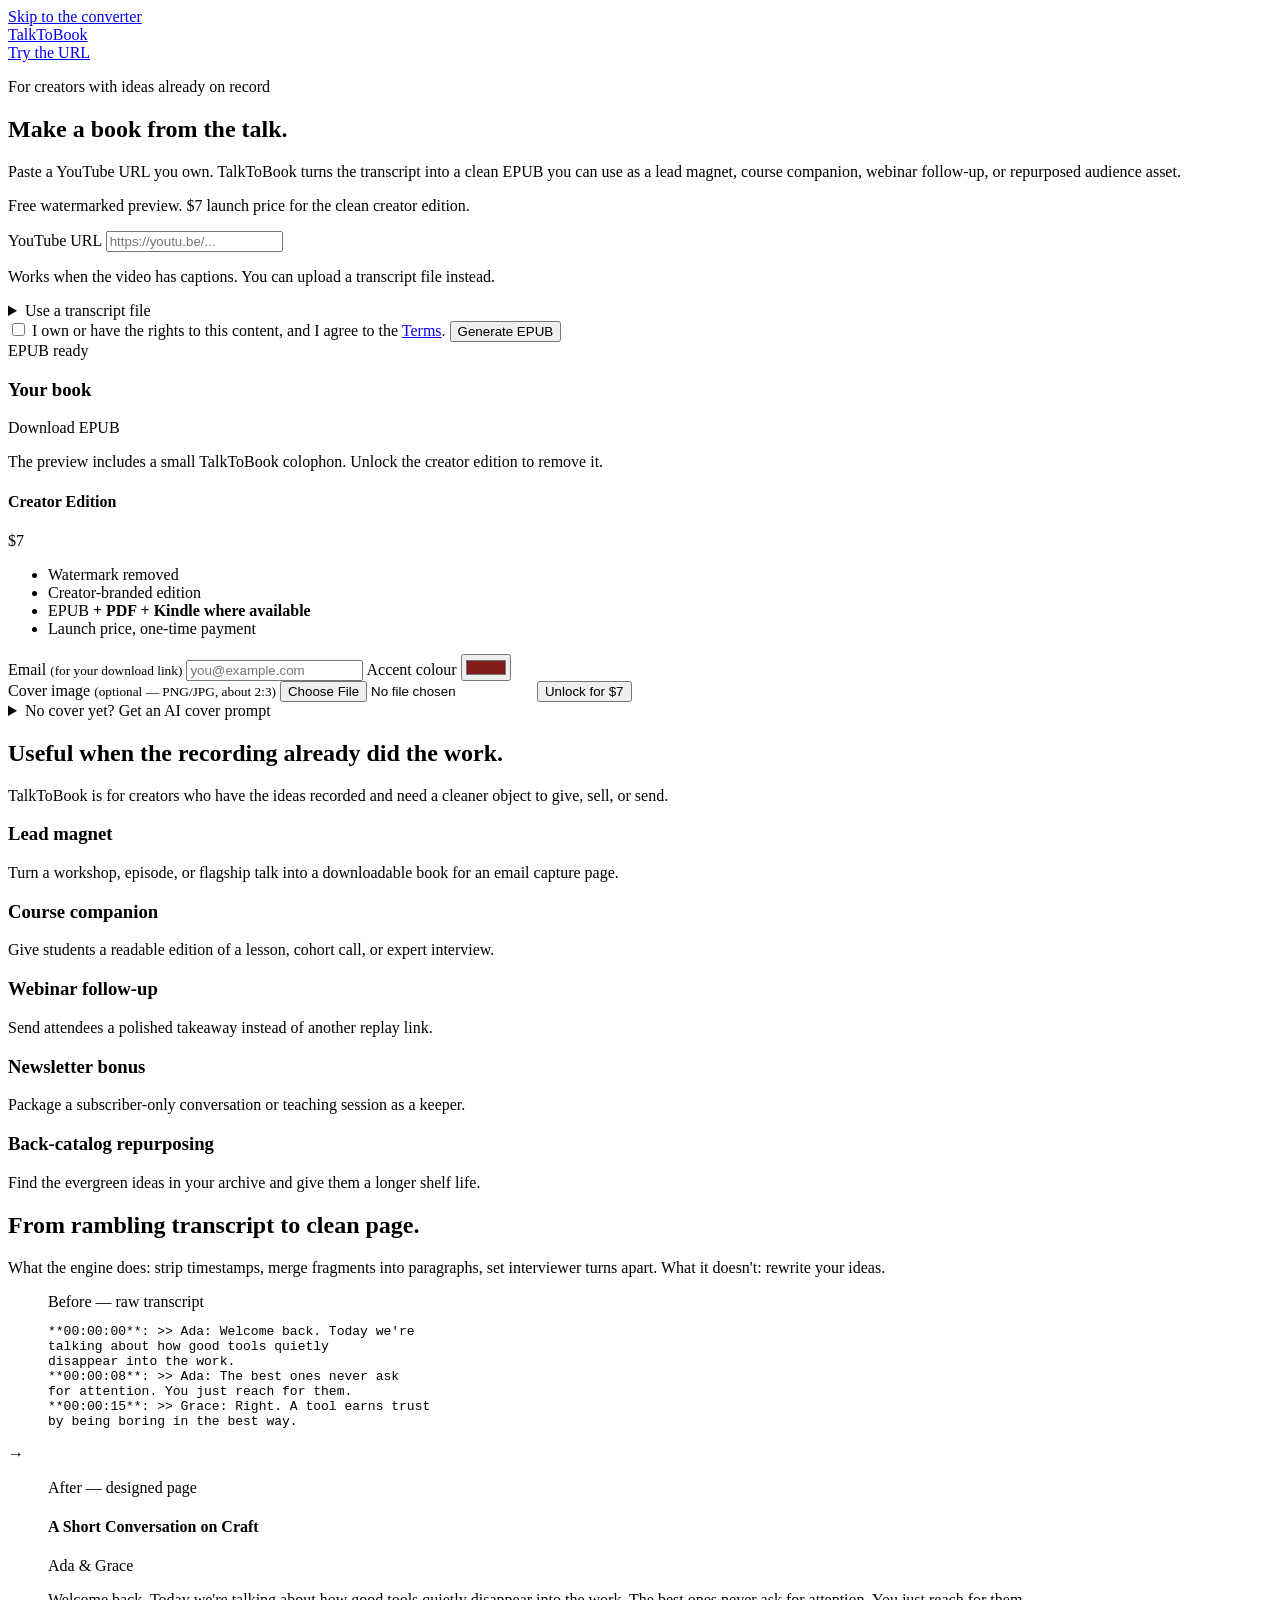
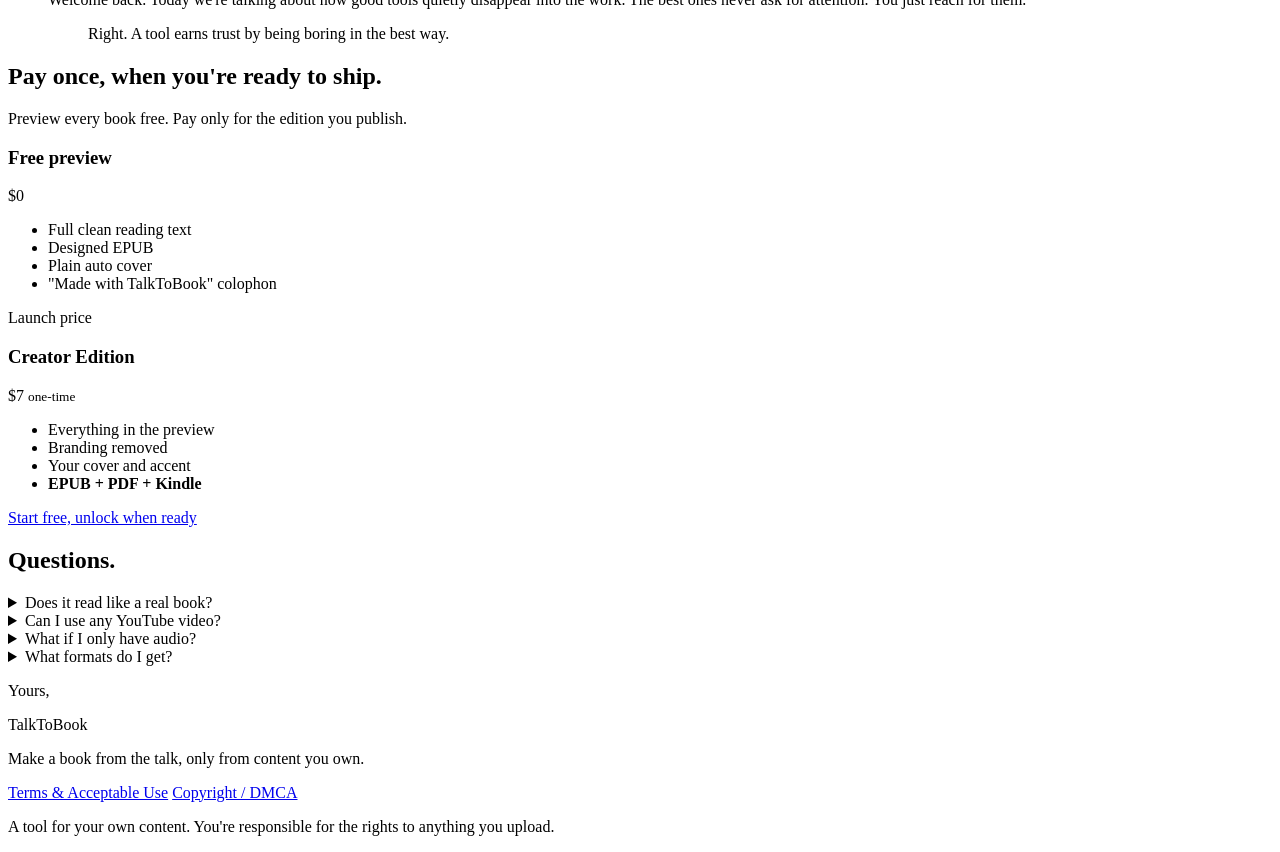
==== webapp/static/index.html @ c2366002 "Rebrand landing page for creator use cases" ====
<!DOCTYPE html>
<html lang="en">
<head>
  <meta charset="UTF-8" />
  <meta name="viewport" content="width=device-width, initial-scale=1.0" />
  <meta name="theme-color" content="#F7F0E5" />

  <title>TalkToBook — Make a book from the talk</title>
  <meta name="description" content="Turn your own YouTube talks, webinars, podcasts, and course recordings into clean EPUB lead magnets. Preview free, unlock the creator edition for $7." />
  <meta name="keywords" content="podcast to book, transcript to ebook, youtube to book, turn podcast into book, transcript to epub, interview to book, spoken word to book, kindle ready ebook" />
  <meta name="robots" content="index,follow" />
  <meta name="author" content="TalkToBook" />
  <link rel="canonical" href="https://talktobook.com/" />
  <link rel="icon" type="image/svg+xml" href="/static/favicon.svg" />
  <link rel="apple-touch-icon" href="/static/apple-touch-icon.png" />
  <link rel="alternate" type="application/rss+xml" title="TalkToBook" href="/feed.xml" />

  <!-- Open Graph -->
  <meta property="og:type" content="website" />
  <meta property="og:site_name" content="TalkToBook" />
  <meta property="og:title" content="TalkToBook — Make a book from the talk" />
  <meta property="og:description" content="Turn owned creator recordings into clean EPUB lead magnets. Preview free, unlock the creator edition for $7." />
  <meta property="og:url" content="https://talktobook.com/" />
  <meta property="og:image" content="https://talktobook.com/static/og.png" />
  <meta property="og:image:width" content="1200" />
  <meta property="og:image:height" content="630" />
  <meta property="og:locale" content="en_US" />

  <!-- Twitter -->
  <meta name="twitter:card" content="summary_large_image" />
  <meta name="twitter:title" content="TalkToBook — Make a book from the talk" />
  <meta name="twitter:description" content="Turn owned creator recordings into clean EPUB lead magnets. Preview free, unlock the creator edition for $7." />
  <meta name="twitter:image" content="https://talktobook.com/static/og.png" />

  <!-- Fonts -->
  <link rel="preconnect" href="https://fonts.googleapis.com" />
  <link rel="preconnect" href="https://fonts.gstatic.com" crossorigin />
  <link href="https://fonts.googleapis.com/css2?family=Instrument+Sans:wght@400;500;600;700&family=JetBrains+Mono:wght@500&family=Newsreader:opsz,wght@6..72,400;6..72,500;6..72,600;6..72,700&display=swap" rel="stylesheet" />

  <link rel="stylesheet" href="/static/style.css" />

  <!-- Structured data -->
  <script type="application/ld+json">
  {
    "@context": "https://schema.org",
    "@graph": [
      {
        "@type": "Organization",
        "@id": "https://talktobook.com/#org",
        "name": "TalkToBook",
        "url": "https://talktobook.com/",
        "logo": "https://talktobook.com/static/og.png",
        "sameAs": []
      },
      {
        "@type": "WebSite",
        "@id": "https://talktobook.com/#site",
        "url": "https://talktobook.com/",
        "name": "TalkToBook",
        "publisher": {"@id": "https://talktobook.com/#org"},
        "inLanguage": "en"
      },
      {
        "@type": "SoftwareApplication",
        "name": "TalkToBook",
        "applicationCategory": "MultimediaApplication",
        "applicationSubCategory": "Ebook Generator",
        "operatingSystem": "Web",
        "url": "https://talktobook.com/",
        "description": "Turn a creator's own YouTube talk, webinar, podcast, or interview into a designed EPUB lead magnet. Paste a URL, preview free, unlock the creator edition.",
        "offers": [
          {
            "@type": "Offer",
            "name": "Free preview",
            "price": "0",
            "priceCurrency": "USD"
          },
          {
            "@type": "Offer",
            "name": "Creator Edition",
            "price": "7",
            "priceCurrency": "USD",
            "description": "Clean, branded EPUB + PDF + Kindle (AZW3 where available). One-time payment."
          }
        ],
        "featureList": [
          "Paste a YouTube URL or upload .txt, .md, .srt, .vtt",
          "Designed EPUB preview, free",
          "Cleans timestamps and speaker markers",
          "Lead magnet and repurposing use cases",
          "EPUB, PDF, and Kindle (AZW3) output"
        ]
      },
      {
        "@type": "FAQPage",
        "mainEntity": [
          {
            "@type": "Question",
            "name": "Does it read like a real book?",
            "acceptedAnswer": {
              "@type": "Answer",
              "text": "Spoken prose stays spoken prose. The engine strips timestamps and merges fragments into paragraphs with proper typography. We won't invent structure your talk didn't have. Light AI restructuring is on the roadmap."
            }
          },
          {
            "@type": "Question",
            "name": "Can I use any YouTube video?",
            "acceptedAnswer": {
              "@type": "Answer",
              "text": "No — this is for content you own or have rights to. You confirm that before each build. It's a tool for creators repurposing their own work, not for ripping other people's."
            }
          },
          {
            "@type": "Question",
            "name": "What if I only have audio?",
            "acceptedAnswer": {
              "@type": "Answer",
              "text": "Transcribe it first (most podcast hosts and tools export one), then paste it here. Built-in transcription is the next thing we're working on."
            }
          },
          {
            "@type": "Question",
            "name": "What formats do I get?",
            "acceptedAnswer": {
              "@type": "Answer",
              "text": "The preview is EPUB. Unlocking adds PDF and Kindle (AZW3) alongside a clean, branded EPUB."
            }
          }
        ]
      }
    ]
  }
  </script>

  <script>
    // Opt into motion before first paint so reveals never flash. No-op under
    // reduced-motion (content stays visible by default).
    if (!matchMedia("(prefers-reduced-motion: reduce)").matches) {
      document.documentElement.classList.add("motion");
    }
  </script>
</head>
<body>
  <a class="skip" href="#start">Skip to the converter</a>

  <header class="site-header">
    <a class="wordmark" href="/">TalkToBook</a>
    <nav aria-label="Primary">
      <a class="btn btn-ghost btn-sm" href="#start">Try the URL</a>
    </nav>
  </header>

  <!-- Hero -->
  <section class="hero">
    <div class="hero-inner">
      <div class="hero-copy">
        <p class="kicker" data-reveal>For creators with ideas already on record</p>
        <h1 data-reveal>Make a book from the talk.</h1>
        <p class="lede" data-reveal>
          Paste a YouTube URL you own. TalkToBook turns the transcript into a clean EPUB you can use as a
          lead magnet, course companion, webinar follow-up, or repurposed audience asset.
        </p>
        <p class="cta-note" data-reveal>Free watermarked preview. $7 launch price for the clean creator edition.</p>
      </div>

      <div id="start" class="hero-workbench" data-reveal>
        <form id="preview-form" class="card form">
          <label class="field">
            <span>YouTube URL</span>
            <input type="url" name="source_url" placeholder="https://youtu.be/..." autocomplete="off" inputmode="url" />
          </label>
          <p class="byline-note">Works when the video has captions. You can upload a transcript file instead.</p>

          <details class="fallback-inputs">
            <summary>Use a transcript file</summary>
            <label class="field dropzone">
              <input type="file" name="file" accept=".txt,.md,.markdown,.srt,.vtt" />
              <span class="dz-text">Choose <strong>.txt / .md / .srt / .vtt</strong></span>
            </label>
            <label class="field compact-field">
              <span>Book title <small>(optional)</small></span>
              <input type="text" name="title" placeholder="e.g. Launch Webinar Notes" autocomplete="off" />
            </label>
          </details>

          <label class="checkbox">
            <input type="checkbox" name="owns" required />
            <span>I own or have the rights to this content, and I agree to the <a href="/terms" target="_blank" rel="noopener">Terms</a>.</span>
          </label>

          <button type="submit" class="btn btn-primary btn-block">Generate EPUB</button>
          <p class="form-error" id="preview-error" role="alert" hidden></p>
        </form>

        <div id="result" class="card result hidden">
          <div class="result-head">
            <div>
              <span class="result-tag">EPUB ready</span>
              <h3 id="result-title">Your book</h3>
              <p id="result-meta" class="result-meta"></p>
            </div>
            <a id="download-preview" class="btn btn-ghost" download>Download EPUB</a>
          </div>
          <p class="watermark-note">The preview includes a small TalkToBook colophon. Unlock the creator edition to remove it.</p>

          <div class="upsell">
            <div class="upsell-head">
              <h4>Creator Edition</h4>
              <span class="price" id="price">$7</span>
            </div>
            <ul class="upsell-list">
              <li>Watermark removed</li>
              <li>Creator-branded edition</li>
              <li>EPUB <strong>+ PDF + Kindle where available</strong></li>
              <li>Launch price, one-time payment</li>
            </ul>
            <form id="unlock-form" class="unlock-form">
              <div class="grid-2">
                <label class="field">
                  <span>Email <small>(for your download link)</small></span>
                  <input type="email" name="email" placeholder="you@example.com" autocomplete="email" required />
                </label>
                <label class="field">
                  <span>Accent colour</span>
                  <input type="color" name="accent" value="#7F1D1D" />
                </label>
              </div>
              <label class="field">
                <span>Cover image <small>(optional — PNG/JPG, about 2:3)</small></span>
                <input type="file" name="cover" accept=".png,.jpg,.jpeg" />
              </label>
              <button type="submit" class="btn btn-primary btn-block" id="unlock-btn">Unlock for <span id="unlock-price">$7</span></button>
              <p class="upsell-msg" id="unlock-msg" role="status" hidden></p>
              <details class="cover-prompt-wrap">
                <summary>No cover yet? Get an AI cover prompt</summary>
                <pre id="cover-prompt" class="cover-prompt"></pre>
              </details>
            </form>
          </div>
        </div>
      </div>
    </div>
  </section>

  <!-- Use cases -->
  <section id="use-cases" class="section use-cases">
    <header class="section-head" data-reveal>
      <h2 class="section-title">Useful when the recording already did the work.</h2>
      <p class="section-sub">TalkToBook is for creators who have the ideas recorded and need a cleaner object to give, sell, or send.</p>
    </header>
    <div class="usecase-grid" data-reveal>
      <article class="usecase-card usecase-card--wide">
        <h3>Lead magnet</h3>
        <p>Turn a workshop, episode, or flagship talk into a downloadable book for an email capture page.</p>
      </article>
      <article class="usecase-card">
        <h3>Course companion</h3>
        <p>Give students a readable edition of a lesson, cohort call, or expert interview.</p>
      </article>
      <article class="usecase-card">
        <h3>Webinar follow-up</h3>
        <p>Send attendees a polished takeaway instead of another replay link.</p>
      </article>
      <article class="usecase-card usecase-card--wide">
        <h3>Newsletter bonus</h3>
        <p>Package a subscriber-only conversation or teaching session as a keeper.</p>
      </article>
      <article class="usecase-card usecase-card--tall">
        <h3>Back-catalog repurposing</h3>
        <p>Find the evergreen ideas in your archive and give them a longer shelf life.</p>
      </article>
    </div>
  </section>

  <!-- Examples -->
  <section id="examples" class="section section-muted">
    <header class="section-head" data-reveal>
      <h2 class="section-title">From rambling transcript to clean page.</h2>
      <p class="section-sub">What the engine does: strip timestamps, merge fragments into paragraphs, set interviewer turns apart. What it doesn't: rewrite your ideas.</p>
    </header>
    <div class="ba" data-reveal>
      <figure class="ba-card ba-before">
        <figcaption>Before — raw transcript</figcaption>
        <pre class="ba-raw">**00:00:00**: &gt;&gt; Ada: Welcome back. Today we're
talking about how good tools quietly
disappear into the work.
**00:00:08**: &gt;&gt; Ada: The best ones never ask
for attention. You just reach for them.
**00:00:15**: &gt;&gt; Grace: Right. A tool earns trust
by being boring in the best way.</pre>
      </figure>
      <div class="ba-arrow" aria-hidden="true">→</div>
      <figure class="ba-card ba-after">
        <figcaption>After — designed page</figcaption>
        <div class="ba-page">
          <h4>A Short Conversation on Craft</h4>
          <p class="byline">Ada &amp; Grace</p>
          <p>Welcome back. Today we're talking about how good tools quietly disappear into the work. The best ones never ask for attention. You just reach for them.</p>
          <blockquote>Right. A tool earns trust by being boring in the best way.</blockquote>
        </div>
      </figure>
    </div>
  </section>

  <!-- Pricing -->
  <section id="pricing" class="section">
    <header class="section-head section-head--center" data-reveal>
      <h2 class="section-title">Pay once, when you're ready to ship.</h2>
      <p class="section-sub">Preview every book free. Pay only for the edition you publish.</p>
    </header>
    <div class="pricing">
      <article class="plan" data-reveal>
        <h3>Free preview</h3>
        <p class="plan-price">$0</p>
        <ul>
          <li>Full clean reading text</li>
          <li>Designed EPUB</li>
          <li>Plain auto cover</li>
          <li class="muted">"Made with TalkToBook" colophon</li>
        </ul>
      </article>
      <article class="plan plan-feature" data-reveal>
        <span class="plan-badge">Launch price</span>
        <h3>Creator Edition</h3>
        <p class="plan-price"><span id="plan-price">$7</span> <small>one-time</small></p>
        <ul>
          <li>Everything in the preview</li>
          <li>Branding removed</li>
          <li>Your cover and accent</li>
          <li><strong>EPUB + PDF + Kindle</strong></li>
        </ul>
        <a class="btn btn-primary btn-block" href="#start">Start free, unlock when ready</a>
      </article>
    </div>
  </section>

  <!-- FAQ -->
  <section id="faq" class="section section-muted faq">
    <header class="section-head" data-reveal>
      <h2 class="section-title">Questions.</h2>
    </header>
    <div class="faq-list" data-reveal>
      <details>
        <summary>Does it read like a real book?</summary>
        <p>Spoken prose stays spoken prose. The engine strips timestamps and merges fragments into paragraphs with proper typography. We won't invent structure your talk didn't have. Light AI restructuring is on the roadmap.</p>
      </details>
      <details>
        <summary>Can I use any YouTube video?</summary>
        <p>No — this is for content you own or have rights to. You confirm that before each build. It's a tool for creators repurposing their own work, not for ripping other people's.</p>
      </details>
      <details>
        <summary>What if I only have audio?</summary>
        <p>Transcribe it first (most podcast hosts and tools export one), then paste it here. Built-in transcription is the next thing we're working on.</p>
      </details>
      <details>
        <summary>What formats do I get?</summary>
        <p>The preview is EPUB. Unlocking adds PDF and Kindle (AZW3) alongside a clean, branded EPUB.</p>
      </details>
    </div>
  </section>

  <footer class="site-footer">
    <p class="footer-kicker">Yours,</p>
    <span class="wordmark">TalkToBook</span>
    <p>Make a book from the talk, only from content you own.</p>
    <nav class="footer-links" aria-label="Footer">
      <a href="/terms">Terms &amp; Acceptable Use</a>
      <a href="/terms#dmca">Copyright / DMCA</a>
    </nav>
    <p class="footer-fine">A tool for your own content. You're responsible for the rights to anything you upload.</p>
  </footer>

  <script src="/static/app.js"></script>
  <script src="/static/motion.js"></script>
</body>
</html>
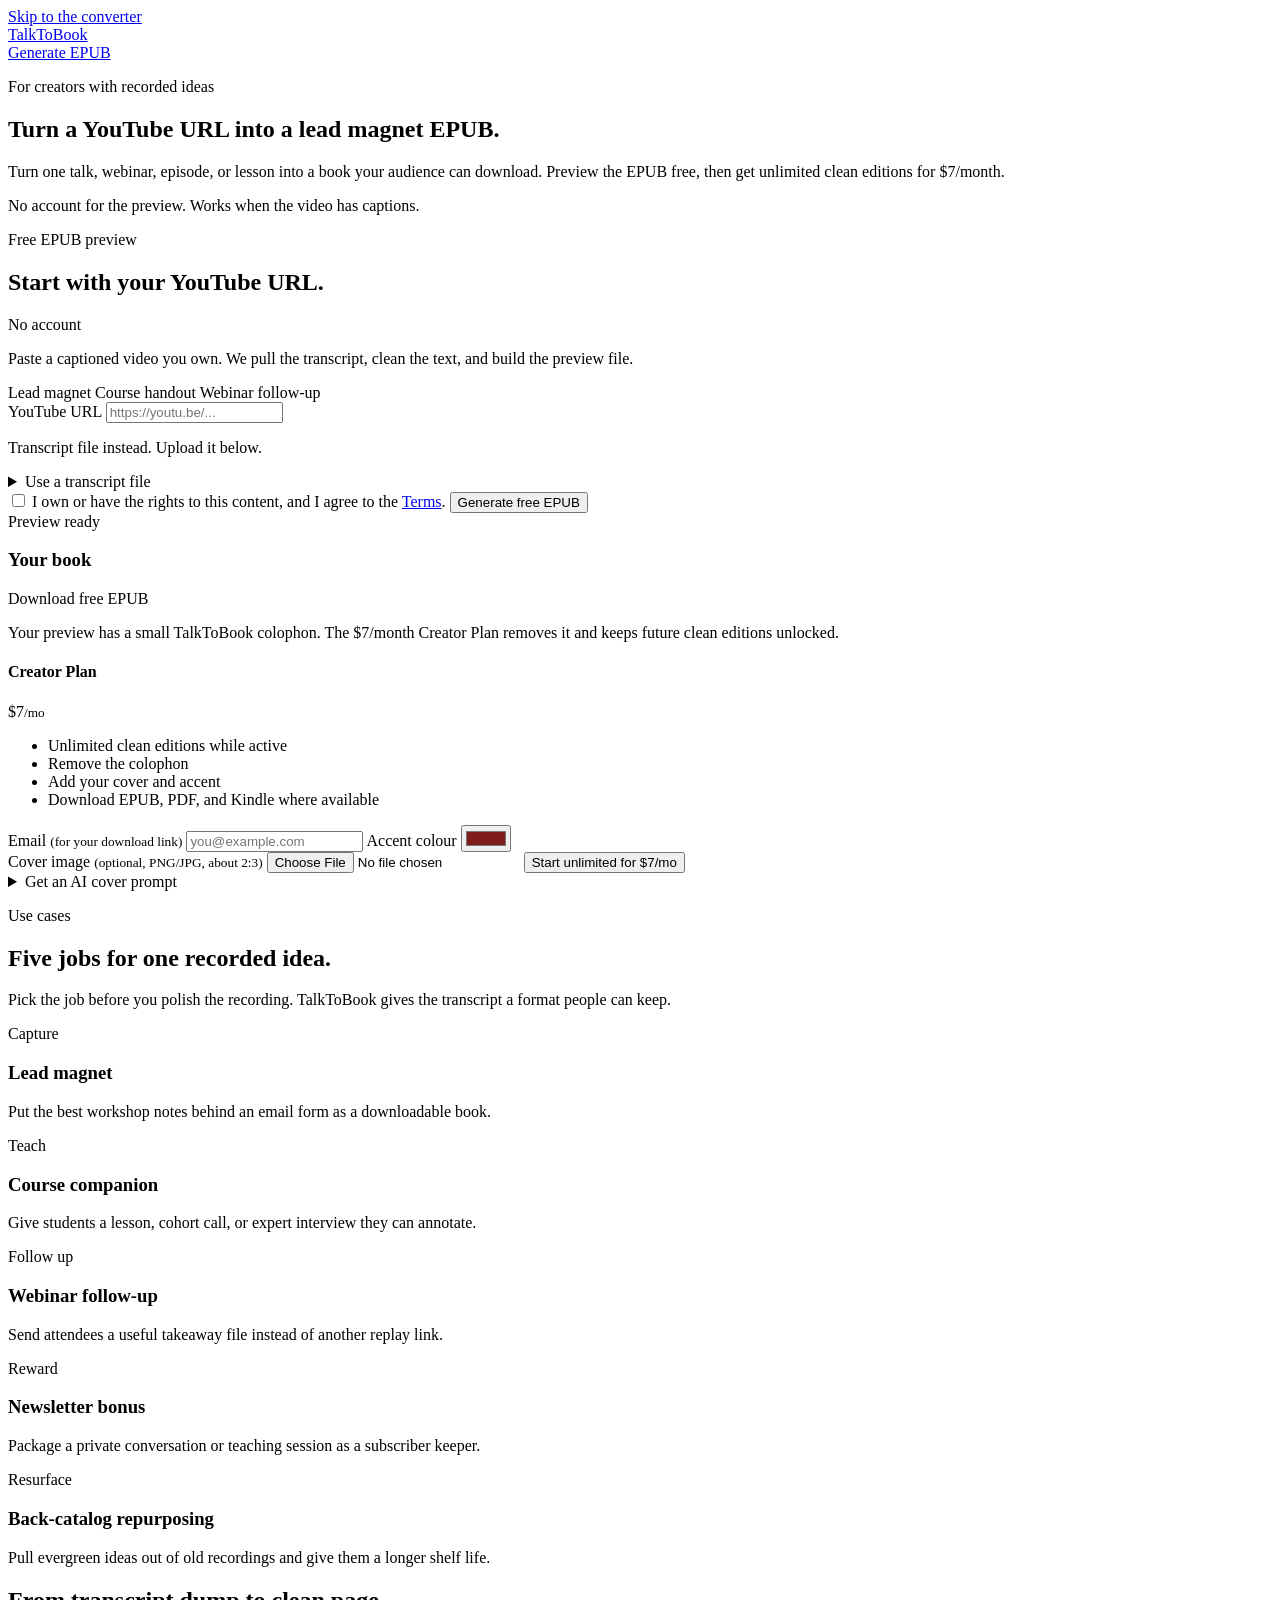
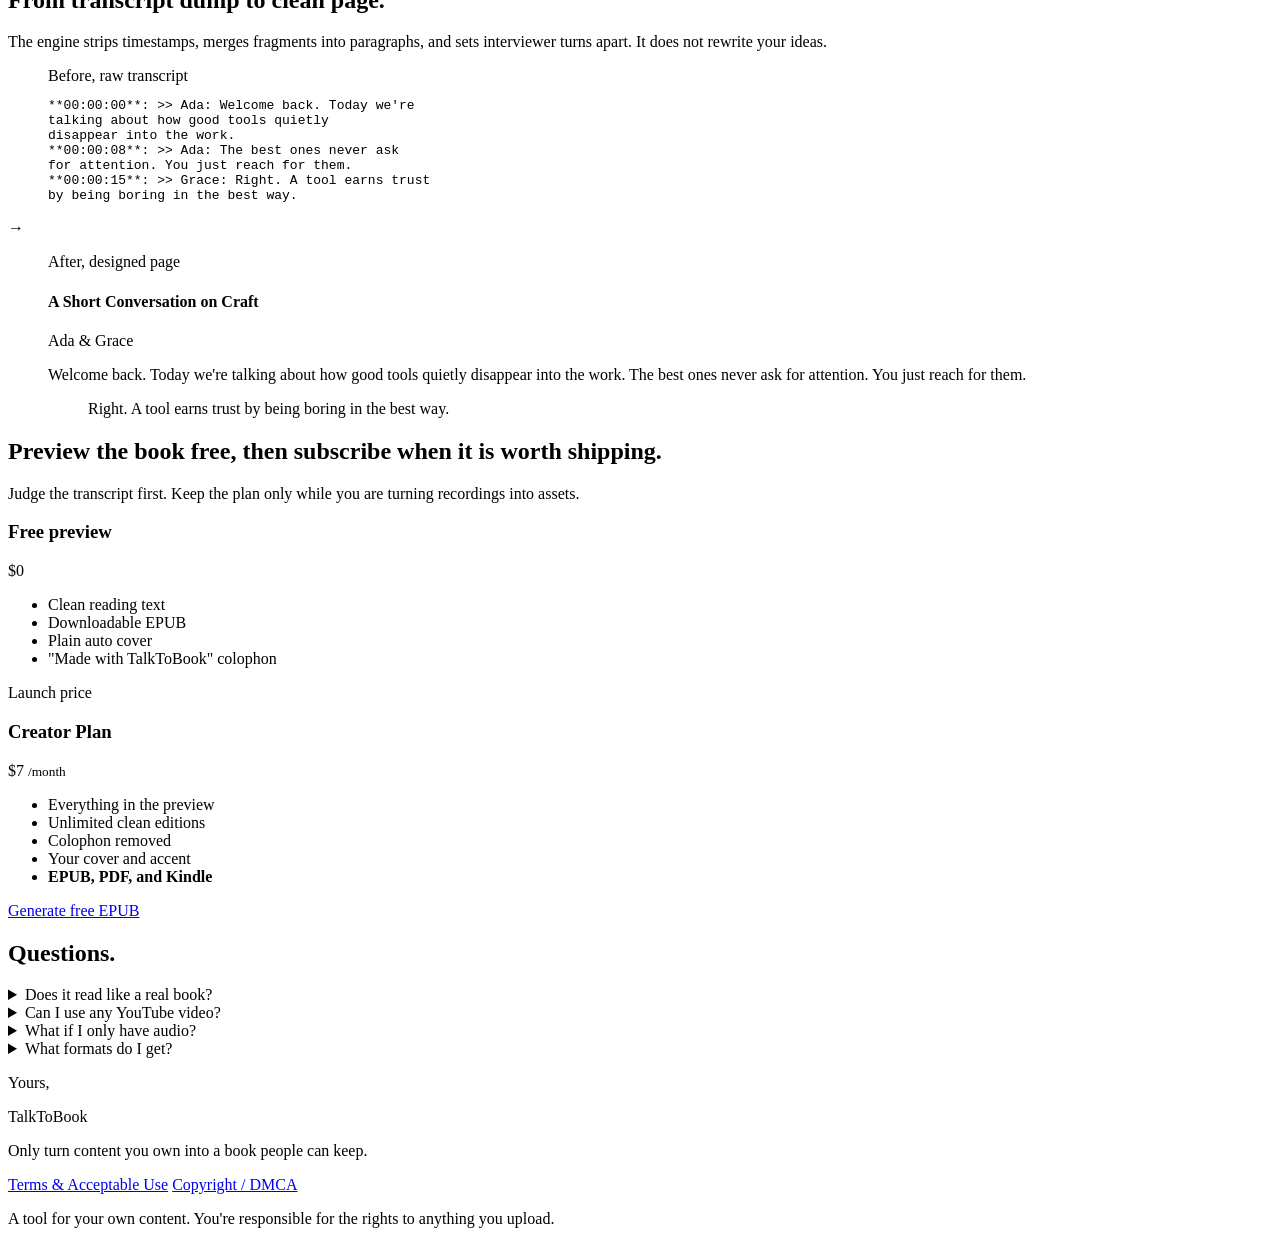
==== commit 35f7f544: "Use Polar monthly creator plan" ====
--- a/webapp/static/index.html
+++ b/webapp/static/index.html
@@ -5,8 +5,8 @@
   <meta name="viewport" content="width=device-width, initial-scale=1.0" />
   <meta name="theme-color" content="#F7F0E5" />
 
-  <title>TalkToBook — Make a book from the talk</title>
-  <meta name="description" content="Turn your own YouTube talks, webinars, podcasts, and course recordings into clean EPUB lead magnets. Preview free, unlock the creator edition for $7." />
+  <title>TalkToBook - YouTube transcript to lead magnet EPUB</title>
+  <meta name="description" content="Paste a YouTube URL you own and get a clean EPUB preview for lead magnets, course handouts, webinar follow-ups, and newsletter bonuses." />
   <meta name="keywords" content="podcast to book, transcript to ebook, youtube to book, turn podcast into book, transcript to epub, interview to book, spoken word to book, kindle ready ebook" />
   <meta name="robots" content="index,follow" />
   <meta name="author" content="TalkToBook" />
@@ -18,8 +18,8 @@
   <!-- Open Graph -->
   <meta property="og:type" content="website" />
   <meta property="og:site_name" content="TalkToBook" />
-  <meta property="og:title" content="TalkToBook — Make a book from the talk" />
-  <meta property="og:description" content="Turn owned creator recordings into clean EPUB lead magnets. Preview free, unlock the creator edition for $7." />
+  <meta property="og:title" content="TalkToBook - YouTube transcript to lead magnet EPUB" />
+  <meta property="og:description" content="Paste a YouTube URL you own and get a clean EPUB preview for lead magnets, course handouts, webinar follow-ups, and newsletter bonuses." />
   <meta property="og:url" content="https://talktobook.com/" />
   <meta property="og:image" content="https://talktobook.com/static/og.png" />
   <meta property="og:image:width" content="1200" />
@@ -28,8 +28,8 @@
 
   <!-- Twitter -->
   <meta name="twitter:card" content="summary_large_image" />
-  <meta name="twitter:title" content="TalkToBook — Make a book from the talk" />
-  <meta name="twitter:description" content="Turn owned creator recordings into clean EPUB lead magnets. Preview free, unlock the creator edition for $7." />
+  <meta name="twitter:title" content="TalkToBook - YouTube transcript to lead magnet EPUB" />
+  <meta name="twitter:description" content="Paste a YouTube URL you own and get a clean EPUB preview for lead magnets, course handouts, webinar follow-ups, and newsletter bonuses." />
   <meta name="twitter:image" content="https://talktobook.com/static/og.png" />
 
   <!-- Fonts -->
@@ -67,7 +67,7 @@
         "applicationSubCategory": "Ebook Generator",
         "operatingSystem": "Web",
         "url": "https://talktobook.com/",
-        "description": "Turn a creator's own YouTube talk, webinar, podcast, or interview into a designed EPUB lead magnet. Paste a URL, preview free, unlock the creator edition.",
+        "description": "Paste a YouTube URL you own and get a clean EPUB preview for lead magnets, course handouts, webinar follow-ups, and newsletter bonuses.",
         "offers": [
           {
             "@type": "Offer",
@@ -77,10 +77,10 @@
           },
           {
             "@type": "Offer",
-            "name": "Creator Edition",
+            "name": "Creator Plan",
             "price": "7",
             "priceCurrency": "USD",
-            "description": "Clean, branded EPUB + PDF + Kindle (AZW3 where available). One-time payment."
+            "description": "Unlimited clean editions with EPUB + PDF + Kindle (AZW3 where available). Monthly subscription."
           }
         ],
         "featureList": [
@@ -107,7 +107,7 @@
             "name": "Can I use any YouTube video?",
             "acceptedAnswer": {
               "@type": "Answer",
-              "text": "No — this is for content you own or have rights to. You confirm that before each build. It's a tool for creators repurposing their own work, not for ripping other people's."
+              "text": "No. This is for content you own or have rights to. You confirm that before each build. It is a tool for creators repurposing their own work, not for ripping other people's."
             }
           },
           {
@@ -146,7 +146,7 @@
   <header class="site-header">
     <a class="wordmark" href="/">TalkToBook</a>
     <nav aria-label="Primary">
-      <a class="btn btn-ghost btn-sm" href="#start">Try the URL</a>
+      <a class="btn btn-ghost btn-sm" href="#start">Generate EPUB</a>
     </nav>
   </header>
 
@@ -154,22 +154,35 @@
   <section class="hero">
     <div class="hero-inner">
       <div class="hero-copy">
-        <p class="kicker" data-reveal>For creators with ideas already on record</p>
-        <h1 data-reveal>Make a book from the talk.</h1>
+        <p class="kicker" data-reveal>For creators with recorded ideas</p>
+        <h1 data-reveal>Turn a YouTube URL into a lead magnet EPUB.</h1>
         <p class="lede" data-reveal>
-          Paste a YouTube URL you own. TalkToBook turns the transcript into a clean EPUB you can use as a
-          lead magnet, course companion, webinar follow-up, or repurposed audience asset.
+          Turn one talk, webinar, episode, or lesson into a book your audience can download.
+          Preview the EPUB free, then get unlimited clean editions for $7/month.
         </p>
-        <p class="cta-note" data-reveal>Free watermarked preview. $7 launch price for the clean creator edition.</p>
+        <p class="cta-note" data-reveal>No account for the preview. Works when the video has captions.</p>
       </div>
 
       <div id="start" class="hero-workbench" data-reveal>
         <form id="preview-form" class="card form">
+          <div class="trial-head">
+            <div>
+              <span class="trial-kicker">Free EPUB preview</span>
+              <h2 class="trial-title">Start with your YouTube URL.</h2>
+            </div>
+            <span class="trial-badge">No account</span>
+          </div>
+          <p class="trial-copy">Paste a captioned video you own. We pull the transcript, clean the text, and build the preview file.</p>
+          <div class="trial-use-row" aria-label="Common use cases">
+            <span class="trial-chip">Lead magnet</span>
+            <span class="trial-chip">Course handout</span>
+            <span class="trial-chip">Webinar follow-up</span>
+          </div>
           <label class="field">
             <span>YouTube URL</span>
             <input type="url" name="source_url" placeholder="https://youtu.be/..." autocomplete="off" inputmode="url" />
           </label>
-          <p class="byline-note">Works when the video has captions. You can upload a transcript file instead.</p>
+          <p class="byline-note">Transcript file instead. Upload it below.</p>
 
           <details class="fallback-inputs">
             <summary>Use a transcript file</summary>
@@ -188,31 +201,31 @@
             <span>I own or have the rights to this content, and I agree to the <a href="/terms" target="_blank" rel="noopener">Terms</a>.</span>
           </label>
 
-          <button type="submit" class="btn btn-primary btn-block">Generate EPUB</button>
+          <button type="submit" class="btn btn-primary btn-block">Generate free EPUB</button>
           <p class="form-error" id="preview-error" role="alert" hidden></p>
         </form>
 
         <div id="result" class="card result hidden">
           <div class="result-head">
             <div>
-              <span class="result-tag">EPUB ready</span>
+              <span class="result-tag">Preview ready</span>
               <h3 id="result-title">Your book</h3>
               <p id="result-meta" class="result-meta"></p>
             </div>
-            <a id="download-preview" class="btn btn-ghost" download>Download EPUB</a>
+            <a id="download-preview" class="btn btn-primary preview-download" download>Download free EPUB</a>
           </div>
-          <p class="watermark-note">The preview includes a small TalkToBook colophon. Unlock the creator edition to remove it.</p>
+          <p class="watermark-note">Your preview has a small TalkToBook colophon. The $7/month Creator Plan removes it and keeps future clean editions unlocked.</p>
 
           <div class="upsell">
             <div class="upsell-head">
-              <h4>Creator Edition</h4>
-              <span class="price" id="price">$7</span>
+              <h4>Creator Plan</h4>
+              <span class="price"><span id="price">$7</span><small>/mo</small></span>
             </div>
             <ul class="upsell-list">
-              <li>Watermark removed</li>
-              <li>Creator-branded edition</li>
-              <li>EPUB <strong>+ PDF + Kindle where available</strong></li>
-              <li>Launch price, one-time payment</li>
+              <li>Unlimited clean editions while active</li>
+              <li>Remove the colophon</li>
+              <li>Add your cover and accent</li>
+              <li>Download EPUB, PDF, and Kindle where available</li>
             </ul>
             <form id="unlock-form" class="unlock-form">
               <div class="grid-2">
@@ -226,13 +239,13 @@
                 </label>
               </div>
               <label class="field">
-                <span>Cover image <small>(optional — PNG/JPG, about 2:3)</small></span>
+                <span>Cover image <small>(optional, PNG/JPG, about 2:3)</small></span>
                 <input type="file" name="cover" accept=".png,.jpg,.jpeg" />
               </label>
-              <button type="submit" class="btn btn-primary btn-block" id="unlock-btn">Unlock for <span id="unlock-price">$7</span></button>
+              <button type="submit" class="btn btn-primary btn-block" id="unlock-btn">Start unlimited for <span id="unlock-price">$7</span>/mo</button>
               <p class="upsell-msg" id="unlock-msg" role="status" hidden></p>
               <details class="cover-prompt-wrap">
-                <summary>No cover yet? Get an AI cover prompt</summary>
+                <summary>Get an AI cover prompt</summary>
                 <pre id="cover-prompt" class="cover-prompt"></pre>
               </details>
             </form>
@@ -245,29 +258,35 @@
   <!-- Use cases -->
   <section id="use-cases" class="section use-cases">
     <header class="section-head" data-reveal>
-      <h2 class="section-title">Useful when the recording already did the work.</h2>
-      <p class="section-sub">TalkToBook is for creators who have the ideas recorded and need a cleaner object to give, sell, or send.</p>
+      <p class="section-kicker">Use cases</p>
+      <h2 class="section-title">Five jobs for one recorded idea.</h2>
+      <p class="section-sub">Pick the job before you polish the recording. TalkToBook gives the transcript a format people can keep.</p>
     </header>
-    <div class="usecase-grid" data-reveal>
-      <article class="usecase-card usecase-card--wide">
+    <div class="usecase-grid">
+      <article class="usecase-card usecase-card--wide usecase-card--primary" data-reveal>
+        <span class="usecase-label">Capture</span>
         <h3>Lead magnet</h3>
-        <p>Turn a workshop, episode, or flagship talk into a downloadable book for an email capture page.</p>
-      </article>
-      <article class="usecase-card">
+        <p>Put the best workshop notes behind an email form as a downloadable book.</p>
+      </article>
+      <article class="usecase-card" data-reveal>
+        <span class="usecase-label">Teach</span>
         <h3>Course companion</h3>
-        <p>Give students a readable edition of a lesson, cohort call, or expert interview.</p>
-      </article>
-      <article class="usecase-card">
+        <p>Give students a lesson, cohort call, or expert interview they can annotate.</p>
+      </article>
+      <article class="usecase-card" data-reveal>
+        <span class="usecase-label">Follow up</span>
         <h3>Webinar follow-up</h3>
-        <p>Send attendees a polished takeaway instead of another replay link.</p>
-      </article>
-      <article class="usecase-card usecase-card--wide">
+        <p>Send attendees a useful takeaway file instead of another replay link.</p>
+      </article>
+      <article class="usecase-card usecase-card--wide" data-reveal>
+        <span class="usecase-label">Reward</span>
         <h3>Newsletter bonus</h3>
-        <p>Package a subscriber-only conversation or teaching session as a keeper.</p>
-      </article>
-      <article class="usecase-card usecase-card--tall">
+        <p>Package a private conversation or teaching session as a subscriber keeper.</p>
+      </article>
+      <article class="usecase-card usecase-card--tall" data-reveal>
+        <span class="usecase-label">Resurface</span>
         <h3>Back-catalog repurposing</h3>
-        <p>Find the evergreen ideas in your archive and give them a longer shelf life.</p>
+        <p>Pull evergreen ideas out of old recordings and give them a longer shelf life.</p>
       </article>
     </div>
   </section>
@@ -275,12 +294,12 @@
   <!-- Examples -->
   <section id="examples" class="section section-muted">
     <header class="section-head" data-reveal>
-      <h2 class="section-title">From rambling transcript to clean page.</h2>
-      <p class="section-sub">What the engine does: strip timestamps, merge fragments into paragraphs, set interviewer turns apart. What it doesn't: rewrite your ideas.</p>
+      <h2 class="section-title">From transcript dump to clean page.</h2>
+      <p class="section-sub">The engine strips timestamps, merges fragments into paragraphs, and sets interviewer turns apart. It does not rewrite your ideas.</p>
     </header>
     <div class="ba" data-reveal>
       <figure class="ba-card ba-before">
-        <figcaption>Before — raw transcript</figcaption>
+        <figcaption>Before, raw transcript</figcaption>
         <pre class="ba-raw">**00:00:00**: &gt;&gt; Ada: Welcome back. Today we're
 talking about how good tools quietly
 disappear into the work.
@@ -291,7 +310,7 @@
       </figure>
       <div class="ba-arrow" aria-hidden="true">→</div>
       <figure class="ba-card ba-after">
-        <figcaption>After — designed page</figcaption>
+        <figcaption>After, designed page</figcaption>
         <div class="ba-page">
           <h4>A Short Conversation on Craft</h4>
           <p class="byline">Ada &amp; Grace</p>
@@ -305,31 +324,32 @@
   <!-- Pricing -->
   <section id="pricing" class="section">
     <header class="section-head section-head--center" data-reveal>
-      <h2 class="section-title">Pay once, when you're ready to ship.</h2>
-      <p class="section-sub">Preview every book free. Pay only for the edition you publish.</p>
+      <h2 class="section-title">Preview the book free, then subscribe when it is worth shipping.</h2>
+      <p class="section-sub">Judge the transcript first. Keep the plan only while you are turning recordings into assets.</p>
     </header>
     <div class="pricing">
       <article class="plan" data-reveal>
         <h3>Free preview</h3>
         <p class="plan-price">$0</p>
         <ul>
-          <li>Full clean reading text</li>
-          <li>Designed EPUB</li>
+          <li>Clean reading text</li>
+          <li>Downloadable EPUB</li>
           <li>Plain auto cover</li>
           <li class="muted">"Made with TalkToBook" colophon</li>
         </ul>
       </article>
       <article class="plan plan-feature" data-reveal>
         <span class="plan-badge">Launch price</span>
-        <h3>Creator Edition</h3>
-        <p class="plan-price"><span id="plan-price">$7</span> <small>one-time</small></p>
+        <h3>Creator Plan</h3>
+        <p class="plan-price"><span id="plan-price">$7</span> <small>/month</small></p>
         <ul>
           <li>Everything in the preview</li>
-          <li>Branding removed</li>
+          <li>Unlimited clean editions</li>
+          <li>Colophon removed</li>
           <li>Your cover and accent</li>
-          <li><strong>EPUB + PDF + Kindle</strong></li>
+          <li><strong>EPUB, PDF, and Kindle</strong></li>
         </ul>
-        <a class="btn btn-primary btn-block" href="#start">Start free, unlock when ready</a>
+        <a class="btn btn-primary btn-block" href="#start">Generate free EPUB</a>
       </article>
     </div>
   </section>
@@ -346,7 +366,7 @@
       </details>
       <details>
         <summary>Can I use any YouTube video?</summary>
-        <p>No — this is for content you own or have rights to. You confirm that before each build. It's a tool for creators repurposing their own work, not for ripping other people's.</p>
+        <p>No. This is for content you own or have rights to. You confirm that before each build. It is a tool for creators repurposing their own work, not for ripping other people's.</p>
       </details>
       <details>
         <summary>What if I only have audio?</summary>
@@ -362,7 +382,7 @@
   <footer class="site-footer">
     <p class="footer-kicker">Yours,</p>
     <span class="wordmark">TalkToBook</span>
-    <p>Make a book from the talk, only from content you own.</p>
+    <p>Only turn content you own into a book people can keep.</p>
     <nav class="footer-links" aria-label="Footer">
       <a href="/terms">Terms &amp; Acceptable Use</a>
       <a href="/terms#dmca">Copyright / DMCA</a>
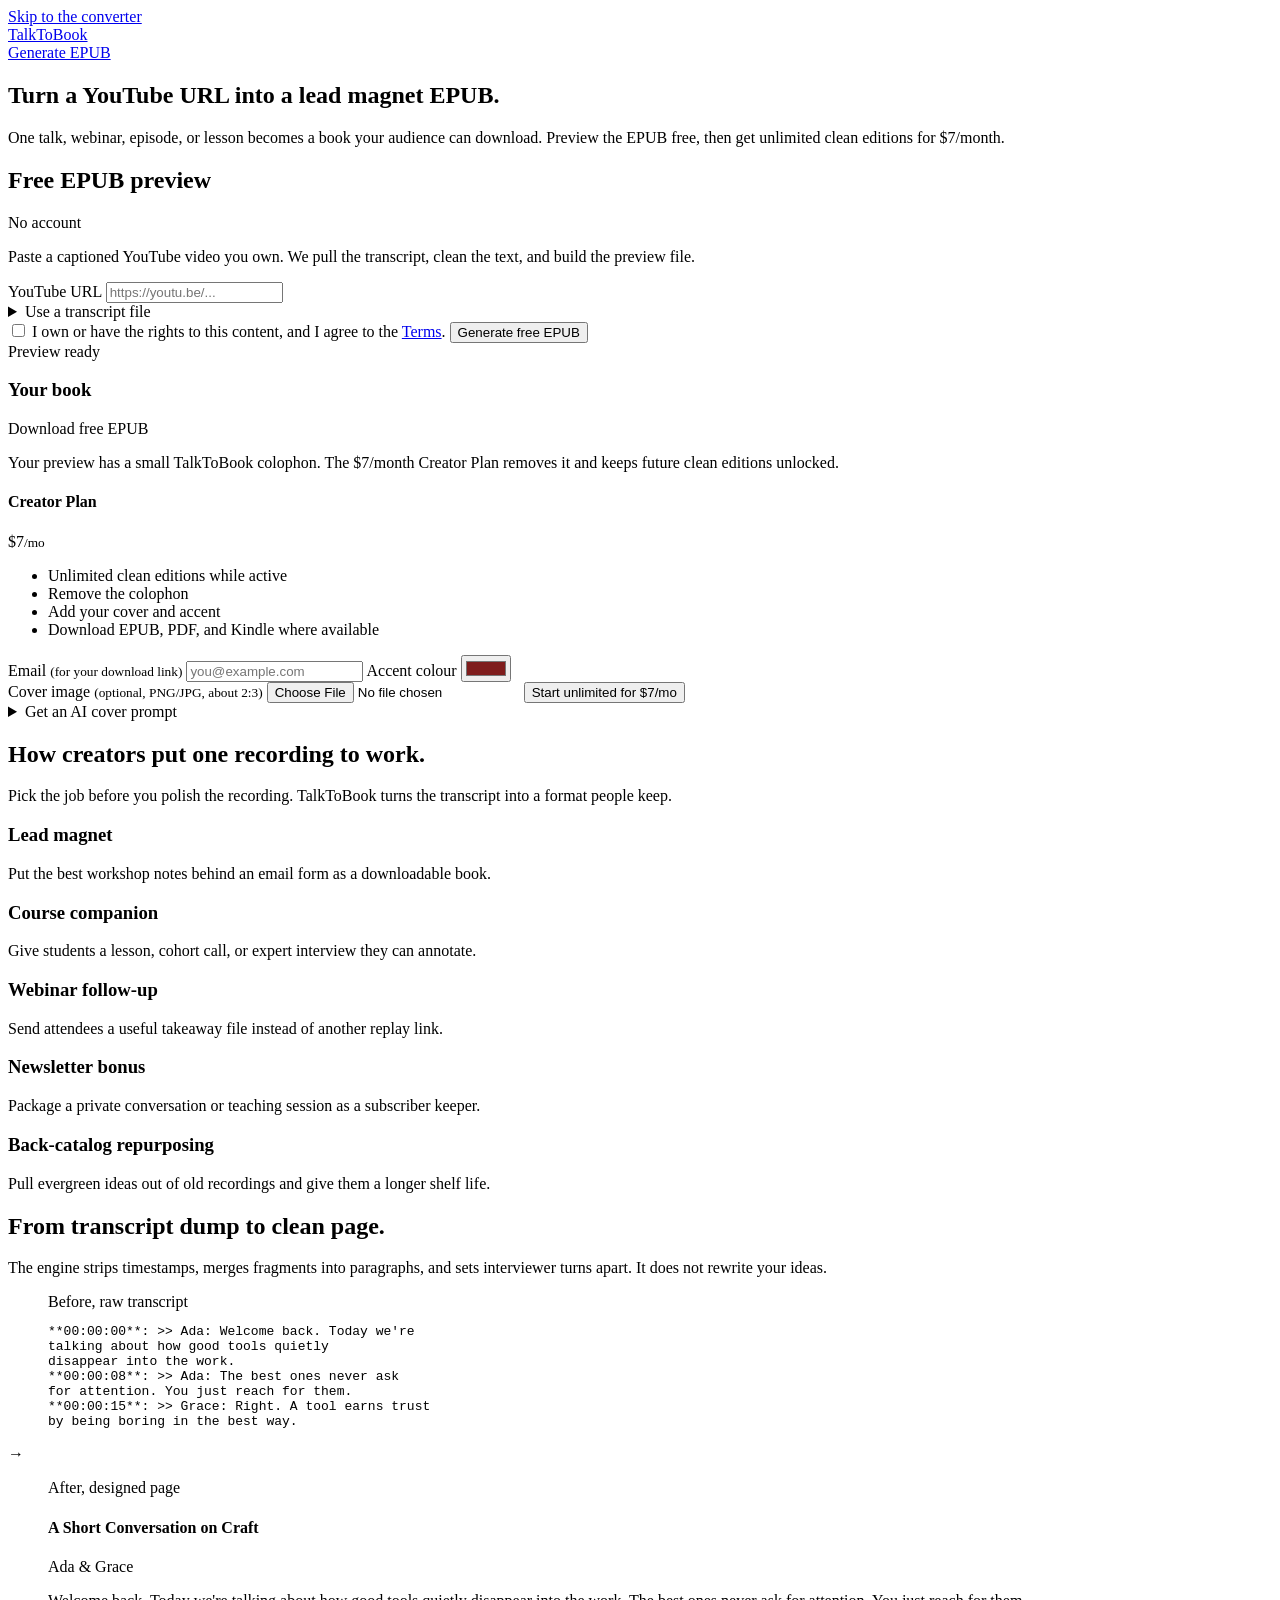
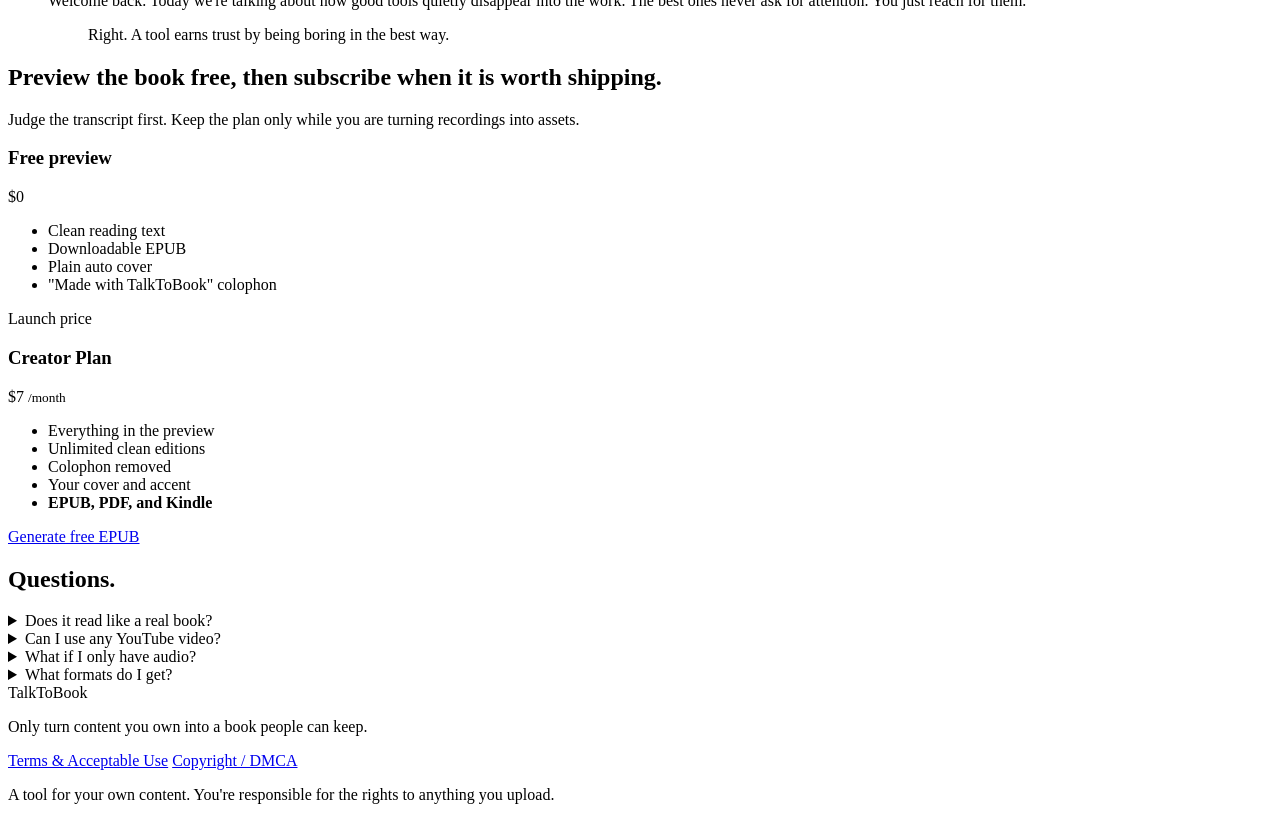
==== commit 294560b4: "Strip AI-design tells from landing page; close checkout-cancel loop Design (hallmark + taste-skill, " ====
--- a/webapp/static/index.html
+++ b/webapp/static/index.html
@@ -154,35 +154,26 @@
   <section class="hero">
     <div class="hero-inner">
       <div class="hero-copy">
-        <p class="kicker" data-reveal>For creators with recorded ideas</p>
         <h1 data-reveal>Turn a YouTube URL into a lead magnet EPUB.</h1>
         <p class="lede" data-reveal>
-          Turn one talk, webinar, episode, or lesson into a book your audience can download.
+          One talk, webinar, episode, or lesson becomes a book your audience can download.
           Preview the EPUB free, then get unlimited clean editions for $7/month.
         </p>
-        <p class="cta-note" data-reveal>No account for the preview. Works when the video has captions.</p>
       </div>
 
       <div id="start" class="hero-workbench" data-reveal>
         <form id="preview-form" class="card form">
           <div class="trial-head">
             <div>
-              <span class="trial-kicker">Free EPUB preview</span>
-              <h2 class="trial-title">Start with your YouTube URL.</h2>
+              <h2 class="trial-title">Free EPUB preview</h2>
             </div>
             <span class="trial-badge">No account</span>
           </div>
-          <p class="trial-copy">Paste a captioned video you own. We pull the transcript, clean the text, and build the preview file.</p>
-          <div class="trial-use-row" aria-label="Common use cases">
-            <span class="trial-chip">Lead magnet</span>
-            <span class="trial-chip">Course handout</span>
-            <span class="trial-chip">Webinar follow-up</span>
-          </div>
+          <p class="trial-copy">Paste a captioned YouTube video you own. We pull the transcript, clean the text, and build the preview file.</p>
           <label class="field">
             <span>YouTube URL</span>
             <input type="url" name="source_url" placeholder="https://youtu.be/..." autocomplete="off" inputmode="url" />
           </label>
-          <p class="byline-note">Transcript file instead. Upload it below.</p>
 
           <details class="fallback-inputs">
             <summary>Use a transcript file</summary>
@@ -258,33 +249,27 @@
   <!-- Use cases -->
   <section id="use-cases" class="section use-cases">
     <header class="section-head" data-reveal>
-      <p class="section-kicker">Use cases</p>
-      <h2 class="section-title">Five jobs for one recorded idea.</h2>
-      <p class="section-sub">Pick the job before you polish the recording. TalkToBook gives the transcript a format people can keep.</p>
+      <h2 class="section-title">How creators put one recording to work.</h2>
+      <p class="section-sub">Pick the job before you polish the recording. TalkToBook turns the transcript into a format people keep.</p>
     </header>
     <div class="usecase-grid">
       <article class="usecase-card usecase-card--wide usecase-card--primary" data-reveal>
-        <span class="usecase-label">Capture</span>
         <h3>Lead magnet</h3>
         <p>Put the best workshop notes behind an email form as a downloadable book.</p>
       </article>
       <article class="usecase-card" data-reveal>
-        <span class="usecase-label">Teach</span>
         <h3>Course companion</h3>
         <p>Give students a lesson, cohort call, or expert interview they can annotate.</p>
       </article>
       <article class="usecase-card" data-reveal>
-        <span class="usecase-label">Follow up</span>
         <h3>Webinar follow-up</h3>
         <p>Send attendees a useful takeaway file instead of another replay link.</p>
       </article>
       <article class="usecase-card usecase-card--wide" data-reveal>
-        <span class="usecase-label">Reward</span>
         <h3>Newsletter bonus</h3>
         <p>Package a private conversation or teaching session as a subscriber keeper.</p>
       </article>
       <article class="usecase-card usecase-card--tall" data-reveal>
-        <span class="usecase-label">Resurface</span>
         <h3>Back-catalog repurposing</h3>
         <p>Pull evergreen ideas out of old recordings and give them a longer shelf life.</p>
       </article>
@@ -380,7 +365,6 @@
   </section>
 
   <footer class="site-footer">
-    <p class="footer-kicker">Yours,</p>
     <span class="wordmark">TalkToBook</span>
     <p>Only turn content you own into a book people can keep.</p>
     <nav class="footer-links" aria-label="Footer">
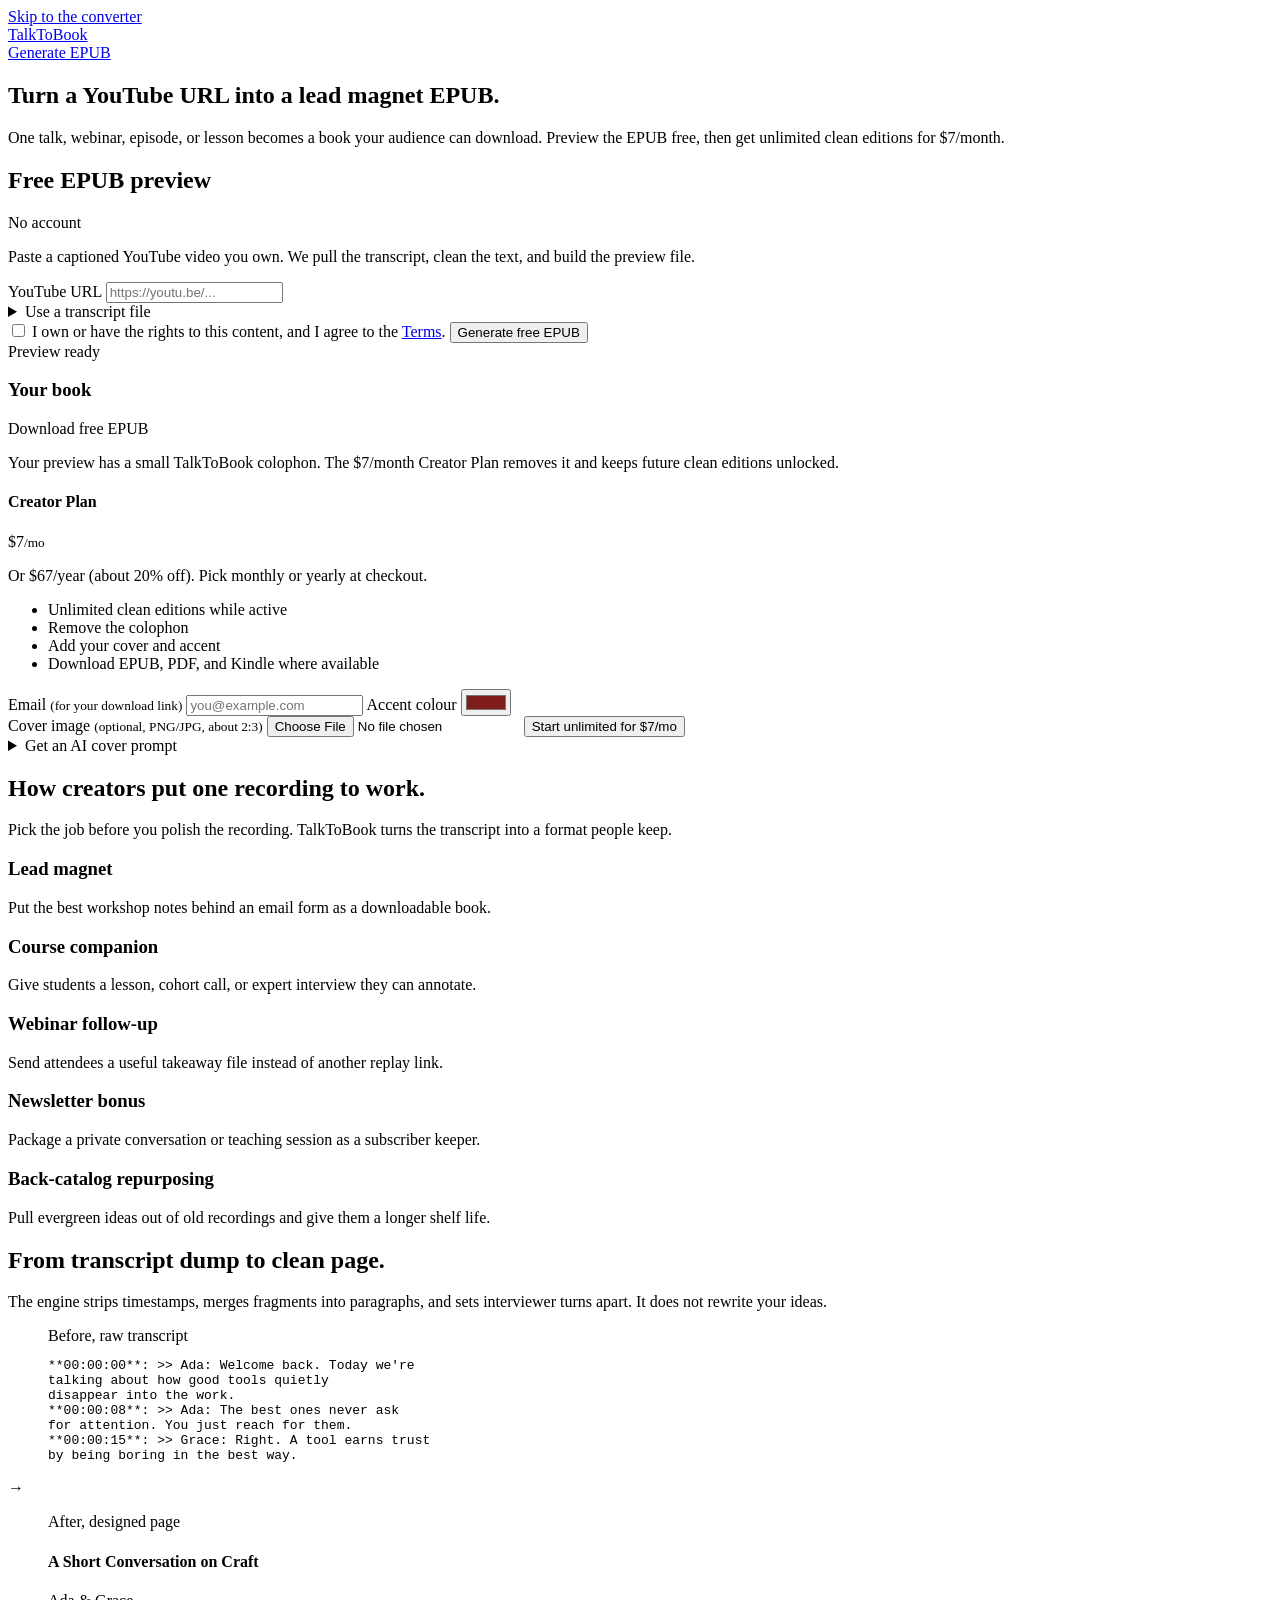
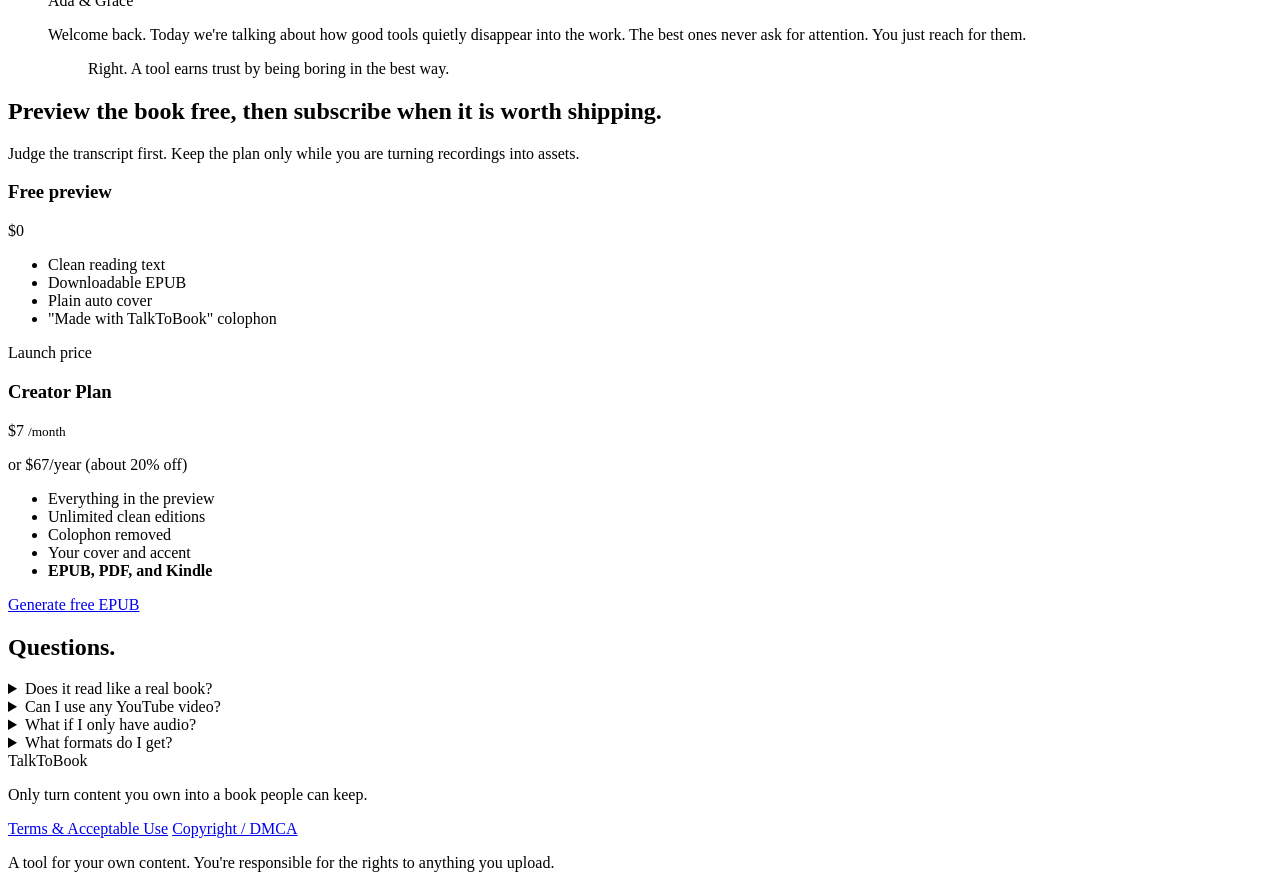
==== commit f8050b45: "feat(payments+seo): annual Creator Plan, multi-product checkout, AI-readable docs Annual plan: - Add" ====
--- a/webapp/static/index.html
+++ b/webapp/static/index.html
@@ -11,6 +11,11 @@
   <meta name="robots" content="index,follow" />
   <meta name="author" content="TalkToBook" />
   <link rel="canonical" href="https://talktobook.com/" />
+  <!-- Markdown editions for AI assistants and crawlers (AEO) -->
+  <link rel="alternate" type="text/markdown" href="/llms.txt" title="LLM-readable site summary" />
+  <link rel="alternate" type="text/markdown" href="/product.md" title="Product overview (Markdown)" />
+  <link rel="alternate" type="text/markdown" href="/pricing.md" title="Pricing (Markdown)" />
+  <link rel="alternate" type="text/markdown" href="/faq.md" title="FAQ (Markdown)" />
   <link rel="icon" type="image/svg+xml" href="/static/favicon.svg" />
   <link rel="apple-touch-icon" href="/static/apple-touch-icon.png" />
   <link rel="alternate" type="application/rss+xml" title="TalkToBook" href="/feed.xml" />
@@ -212,6 +217,7 @@
               <h4>Creator Plan</h4>
               <span class="price"><span id="price">$7</span><small>/mo</small></span>
             </div>
+            <p class="upsell-annual">Or <span id="price-annual">$67</span>/year (about 20% off). Pick monthly or yearly at checkout.</p>
             <ul class="upsell-list">
               <li>Unlimited clean editions while active</li>
               <li>Remove the colophon</li>
@@ -233,7 +239,7 @@
                 <span>Cover image <small>(optional, PNG/JPG, about 2:3)</small></span>
                 <input type="file" name="cover" accept=".png,.jpg,.jpeg" />
               </label>
-              <button type="submit" class="btn btn-primary btn-block" id="unlock-btn">Start unlimited for <span id="unlock-price">$7</span>/mo</button>
+              <button type="submit" class="btn btn-primary btn-block" id="unlock-btn"><span>Start unlimited for <span id="unlock-price">$7</span>/mo</span></button>
               <p class="upsell-msg" id="unlock-msg" role="status" hidden></p>
               <details class="cover-prompt-wrap">
                 <summary>Get an AI cover prompt</summary>
@@ -282,7 +288,7 @@
       <h2 class="section-title">From transcript dump to clean page.</h2>
       <p class="section-sub">The engine strips timestamps, merges fragments into paragraphs, and sets interviewer turns apart. It does not rewrite your ideas.</p>
     </header>
-    <div class="ba" data-reveal>
+    <div class="ba" data-reveal="group">
       <figure class="ba-card ba-before">
         <figcaption>Before, raw transcript</figcaption>
         <pre class="ba-raw">**00:00:00**: &gt;&gt; Ada: Welcome back. Today we're
@@ -327,6 +333,7 @@
         <span class="plan-badge">Launch price</span>
         <h3>Creator Plan</h3>
         <p class="plan-price"><span id="plan-price">$7</span> <small>/month</small></p>
+        <p class="plan-annual">or <span id="plan-price-annual">$67</span>/year <span class="plan-annual-save">(about 20% off)</span></p>
         <ul>
           <li>Everything in the preview</li>
           <li>Unlimited clean editions</li>
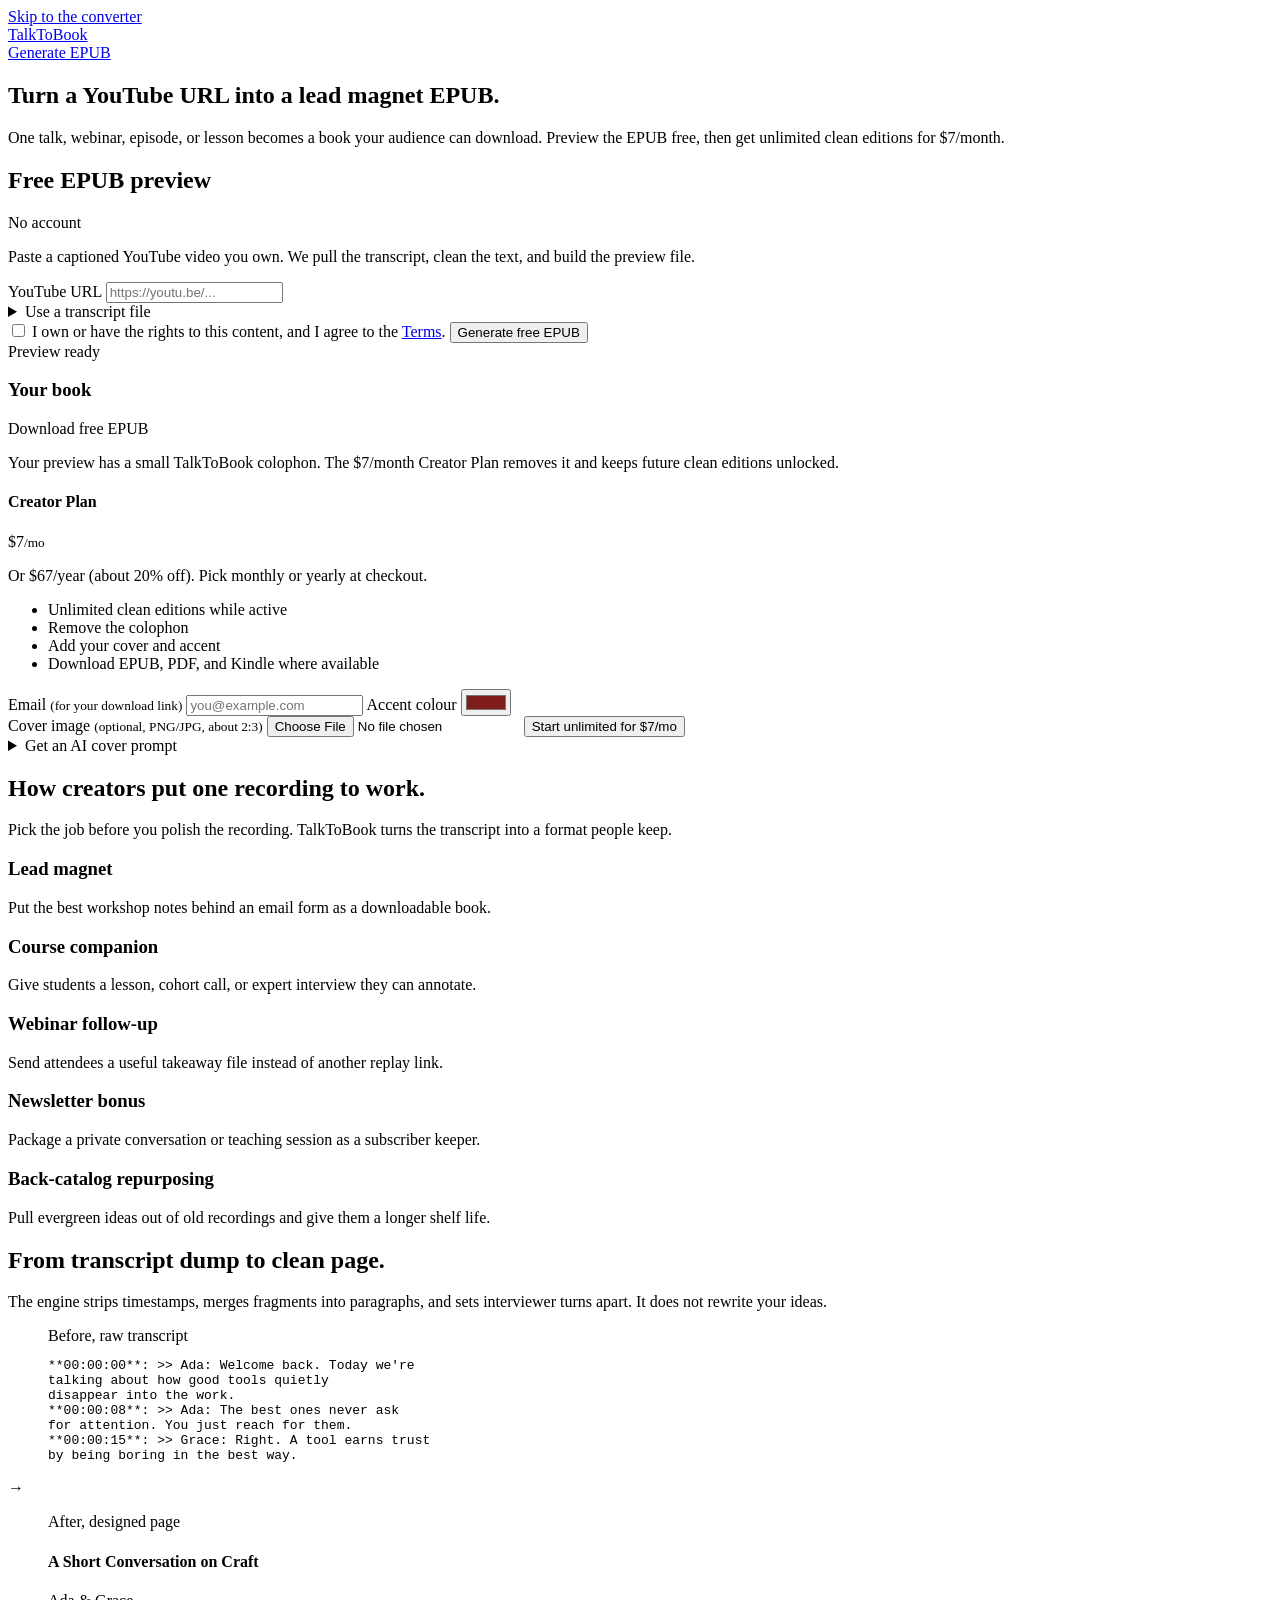
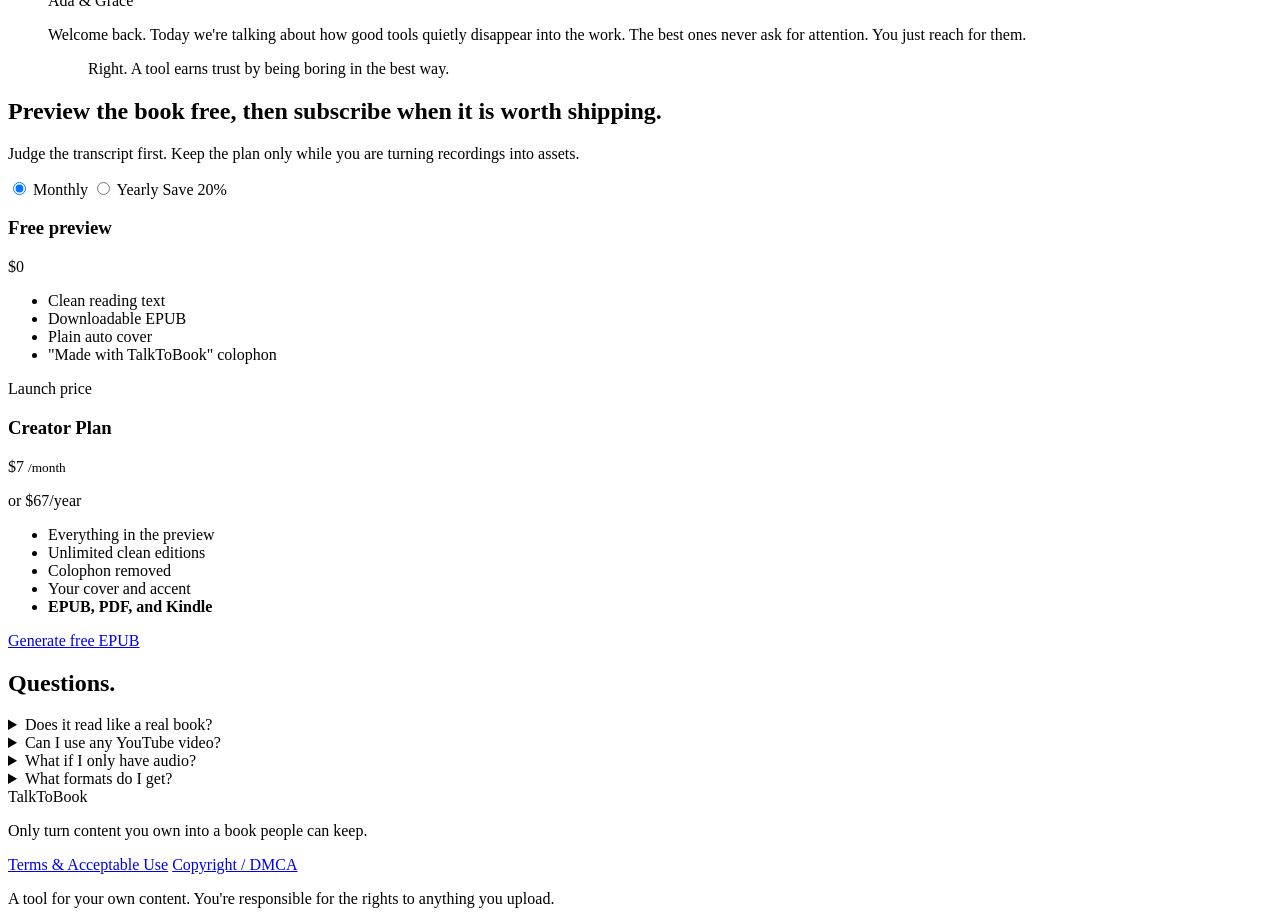
==== commit 109e124a: "feat(web): monthly/yearly billing toggle on pricing section - Segmented control (native radios style" ====
--- a/webapp/static/index.html
+++ b/webapp/static/index.html
@@ -318,6 +318,14 @@
       <h2 class="section-title">Preview the book free, then subscribe when it is worth shipping.</h2>
       <p class="section-sub">Judge the transcript first. Keep the plan only while you are turning recordings into assets.</p>
     </header>
+    <div class="bill-toggle-wrap" data-reveal>
+      <div class="bill-toggle" role="radiogroup" aria-label="Billing period">
+        <input class="sr-only" type="radio" name="billing" id="bill-monthly" value="monthly" checked />
+        <label for="bill-monthly">Monthly</label>
+        <input class="sr-only" type="radio" name="billing" id="bill-yearly" value="yearly" />
+        <label for="bill-yearly">Yearly <span class="bill-save">Save 20%</span></label>
+      </div>
+    </div>
     <div class="pricing">
       <article class="plan" data-reveal>
         <h3>Free preview</h3>
@@ -332,8 +340,8 @@
       <article class="plan plan-feature" data-reveal>
         <span class="plan-badge">Launch price</span>
         <h3>Creator Plan</h3>
-        <p class="plan-price"><span id="plan-price">$7</span> <small>/month</small></p>
-        <p class="plan-annual">or <span id="plan-price-annual">$67</span>/year <span class="plan-annual-save">(about 20% off)</span></p>
+        <p class="plan-price"><span id="plan-price">$7</span> <small id="plan-period">/month</small></p>
+        <p class="plan-meta" id="plan-meta">or $67/year</p>
         <ul>
           <li>Everything in the preview</li>
           <li>Unlimited clean editions</li>
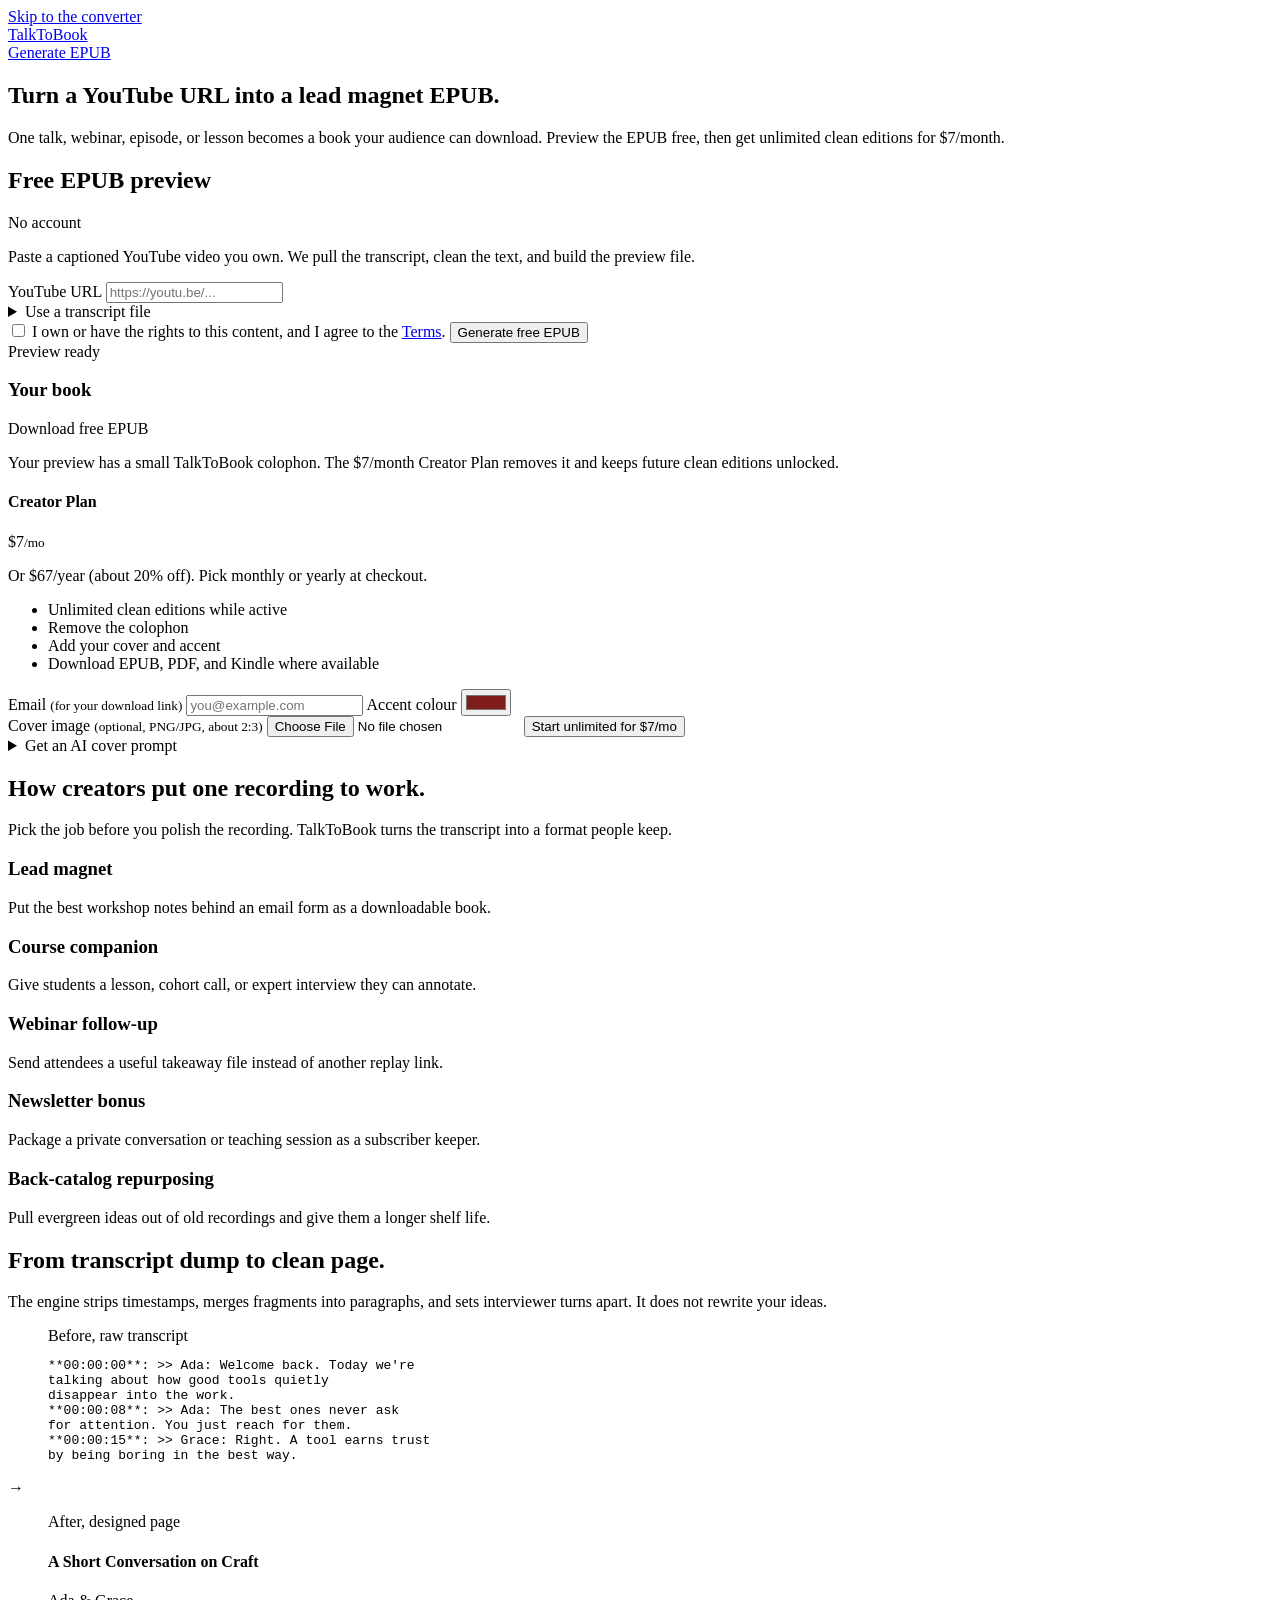
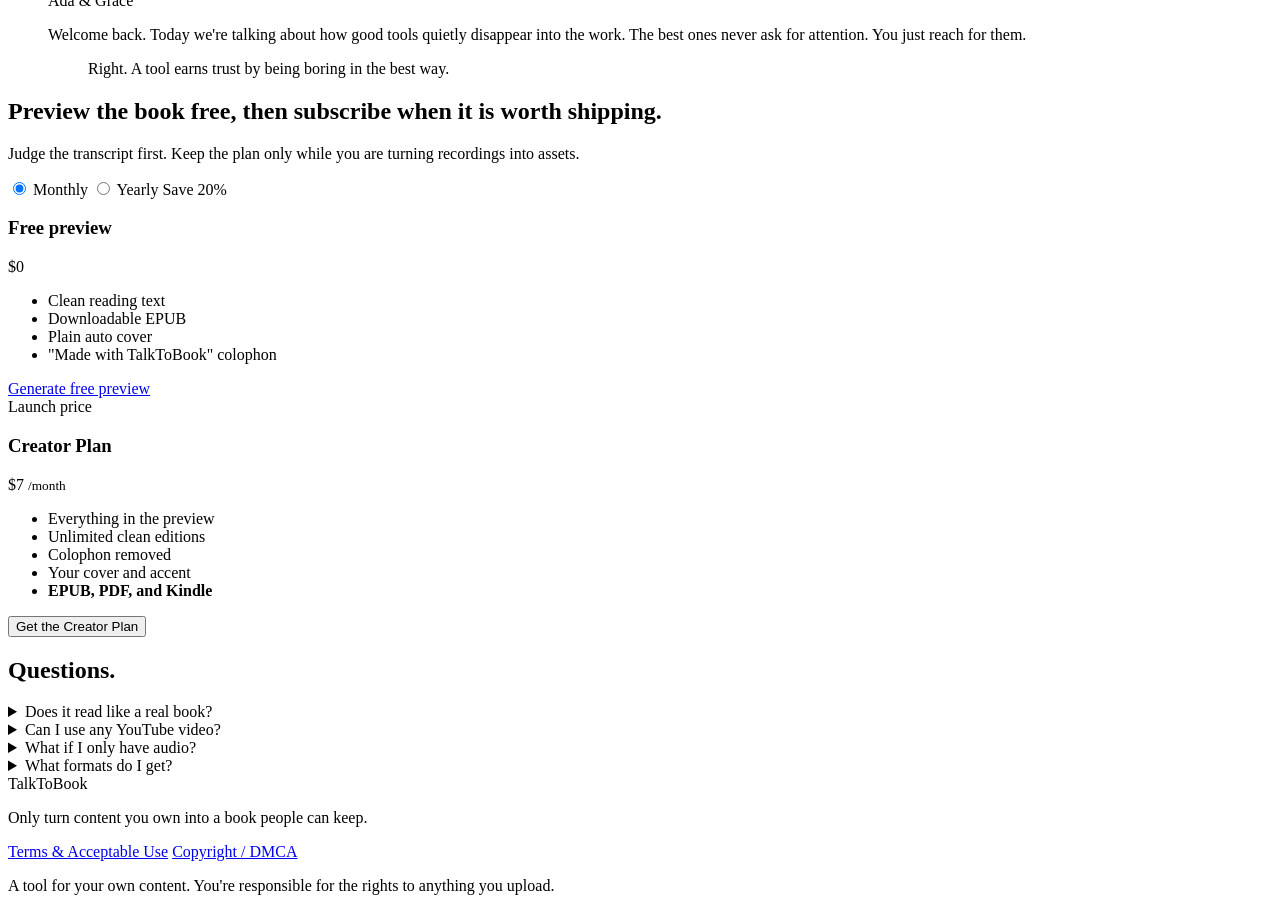
==== commit 4653cff0: "feat(payments): pay for Creator Plan directly from pricing; drop derived price math - Pricing sectio" ====
--- a/webapp/static/index.html
+++ b/webapp/static/index.html
@@ -336,12 +336,12 @@
           <li>Plain auto cover</li>
           <li class="muted">"Made with TalkToBook" colophon</li>
         </ul>
+        <a class="btn btn-ghost btn-block" href="#start">Generate free preview</a>
       </article>
       <article class="plan plan-feature" data-reveal>
         <span class="plan-badge">Launch price</span>
         <h3>Creator Plan</h3>
         <p class="plan-price"><span id="plan-price">$7</span> <small id="plan-period">/month</small></p>
-        <p class="plan-meta" id="plan-meta">or $67/year</p>
         <ul>
           <li>Everything in the preview</li>
           <li>Unlimited clean editions</li>
@@ -349,7 +349,8 @@
           <li>Your cover and accent</li>
           <li><strong>EPUB, PDF, and Kindle</strong></li>
         </ul>
-        <a class="btn btn-primary btn-block" href="#start">Generate free EPUB</a>
+        <button type="button" class="btn btn-primary btn-block" id="get-plan-btn">Get the Creator Plan</button>
+        <p class="plan-msg" id="get-plan-msg" role="status" hidden></p>
       </article>
     </div>
   </section>
